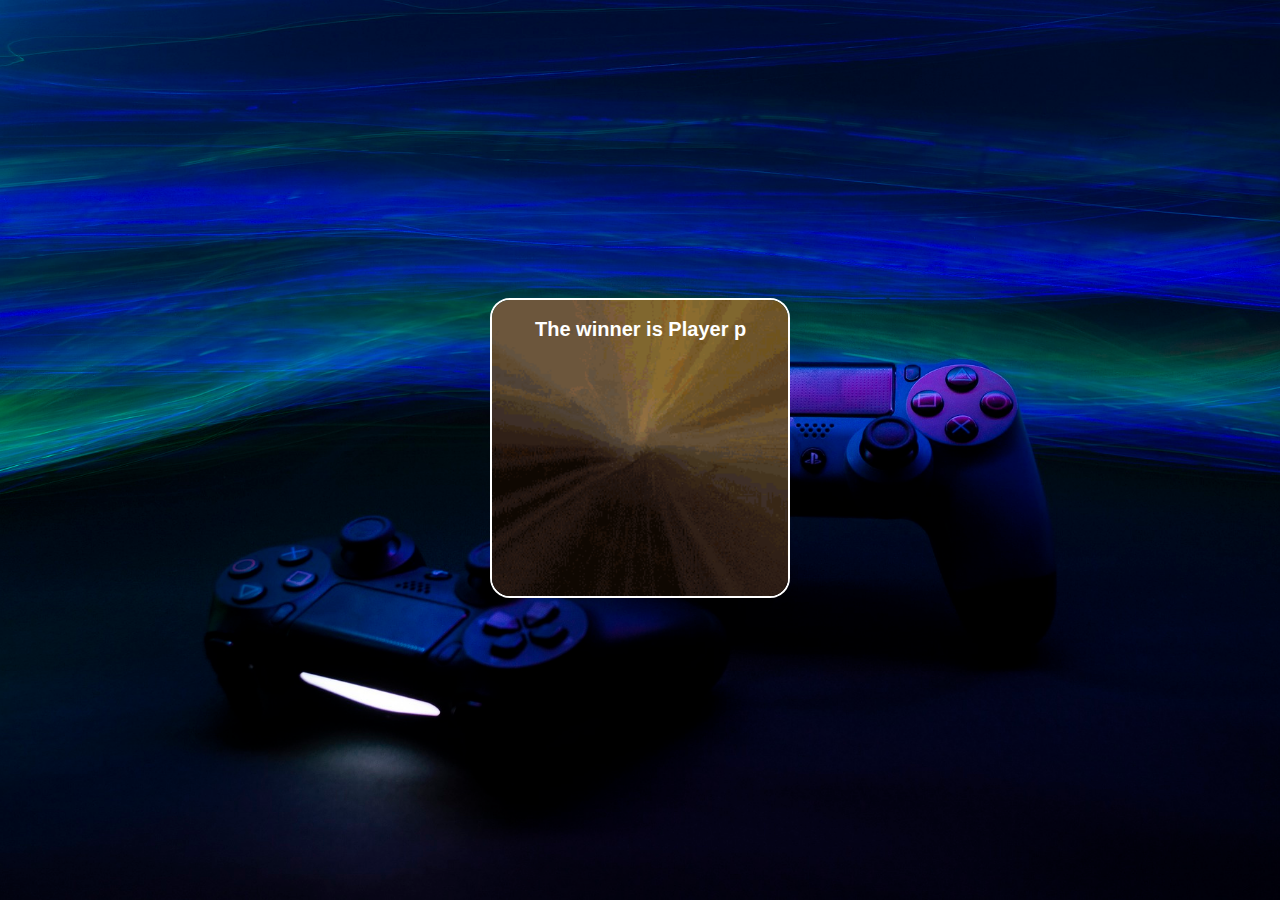
==== game.html @ d7bdcd30 "contest-1" ====
<!DOCTYPE html>
<html lang="en">
<head>
    <meta charset="UTF-8">
    <meta name="viewport" content="width=device-width, initial-scale=1.0">
    <title>Number Guessing Game</title>
    <link rel="stylesheet" href="css/all.min.css">
    <link rel="stylesheet" href="css/game.css">
    <link rel="shortcut icon" href="images/game/title icon.png" type="image/x-icon">
</head>
<body>
    
    <div class="gamebar playerOne">
        <div class="gameHead">
            <h1>Player - 1 </h1>
            <div class="game_text">
                <h2>Give a number that player 2 and player 3 can guess, dont go easy <i class="fa-solid fa-face-kiss-beam"></i></h2>
            </div>
        </div>
        <div class="event">
            <input class="playerOneInput" type="number">
            <button>Give</button>
        </div>
    </div>
    <div class="gamebar playerTwo">
        <div class="gameHead">
            <h1>Player - 2 </h1>
            <div class="game_text">
                <h2>Guess the number that Player 1 has give. Try hard , You still have <span class="show">6 </span>chance, you can do this <i class="fa-solid fa-face-kiss-beam"></i></h2>
            </div>
            <div class="chances">
                <span class="chance">0</span><span>/</span><span>6</span>
            </div>
        </div>
        <div class="event">
            <input class="playerTwoInput" type="number">
            <button>Guess</button>
        </div>
    </div>
    <div class="gamebar playerThree">
        <div class="gameHead">
            <h1>Player - 3 </h1>
            <div class="game_text">
                <h2>Player two cant make it. But you can ,Guess the number that Player 1 has give. Try hard , You still have <span class="show">6 </span>chance, you can do this <i class="fa-solid fa-face-kiss-beam"></i></h2>
            </div>
            <div class="chances">
                <span class="chance">0</span><span>/</span><span>6</span>
            </div>
        </div>
        <div class="event">
            <input class="playerTwoInput" type="number">
            <button>Guess</button>
        </div>
    </div>
    
    <div class="winner">
        <h3>The winner is Player <span class="winner">p</span></h3>
        <img src="images/game/winner.gif" alt="">
    </div>
    

    <!-- js links -->
     <script src="js/game.js"></script>
</body>
</html>
---- css/game.css ----
/* ================== common css ==================== */
*{
    margin: 0;
    padding: 0;
    outline: 0;
    box-sizing: border-box;
}
body{
    background: url(../images/game/bg.jpg);
    background-repeat: no-repeat;
    background-size: cover;
    background-position: center;
    display: flex;
    justify-content: center;
    align-items: center;
    min-height: 100vh;
}
h1,h2,h3,h4,h5,h6,p,span {
    font-family: sans-serif;
    /* color: #fff; */
}
/* ================== players CSS =================== */
.gamebar {
    background-color: rgba(255, 255, 255, 0.5);
    padding: 20px 40px;
    border-radius: 12px;
    border: 2px solid #fff;
    display: flex;
    gap: 25px;
    justify-content: center;
    align-items: center;
    flex-direction: column;
}
.gamebar .gameHead {
    display: flex;
    flex-direction: column;
    justify-content: center;
    align-items: center;
    gap: 10px;
}
.gameHead h1 {
    font-size: 50px;
}
.gameHead .game_text h2 {
    width: 510px;
}
.game_text h2 i {
    color: yellow;
}
.gamebar .event {
    border: 2px solid skyblue;
    border-radius: 20px;
    overflow: hidden;
    display: flex;
    justify-content: center;
    align-items: center;
}
.gamebar .event input {
    border: none;
    outline: none;
    background-color: transparent;
    border: 20px;
    width: 448px;
    height: 40px;
    font-size: 25px;
    padding-left: 20px;
    color: #fff;
}
.gamebar .event button {
    padding: 10px 15px;
    border-radius: 18px;
    font-size: 25px;
    border: none;
    background-color: yellow;

}
.playerOne {
    display: none;
}
/* ================== player 2 and 3 css =============== */
.gamebar .chances {
    width: 100px;
    height: 100px;
    border-radius: 50%;
    display: flex;
    justify-content: center;
    align-items: center;
    gap: 5px;
    border: 2px solid greenyellow;
}
.gamebar .chances span {
    color: lime;
    font-size: 35px;
}
.playerTwo {
    display: none;
}
.playerThree {
    display: none;
}

/* ===================== wiiner css ================= */
.winner {
    position: relative;
}
.winner img {
    border-radius: 20px;
    border: 2px solid #fff;
    width: 300px;
}
.winner h3 {
    color: #fff;
    font-size: 20px;
    position: absolute;
    top: 20px;
    left: 45px;
}
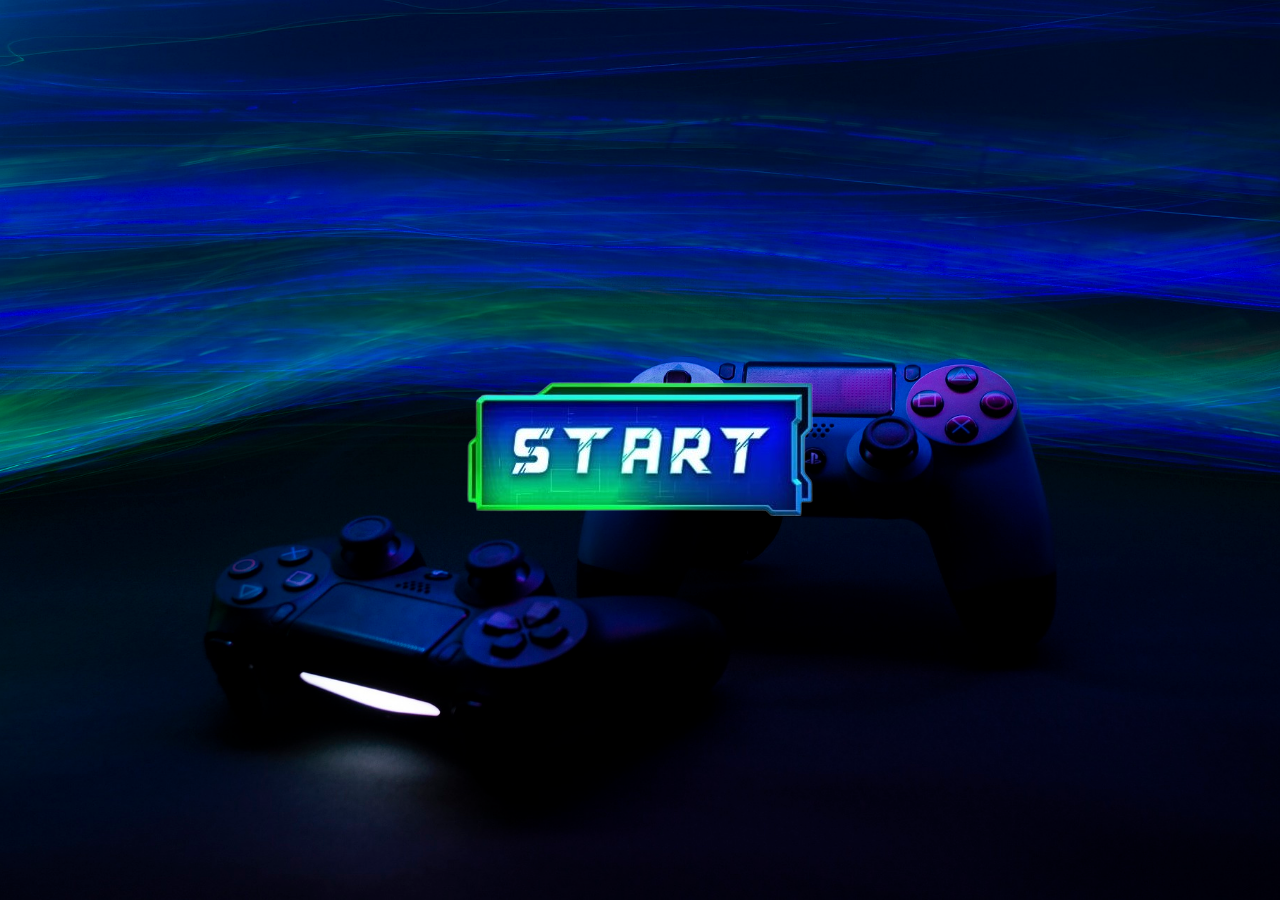
==== commit 10fe6c77: "contest-1" ====
--- a/game.html
+++ b/game.html
@@ -9,7 +9,10 @@
     <link rel="shortcut icon" href="images/game/title icon.png" type="image/x-icon">
 </head>
 <body>
-    
+    <div class="errorParent"></div>
+    <div class="start">
+        <img src="images/game/start.jpg" alt="">
+    </div>
     <div class="gamebar playerOne">
         <div class="gameHead">
             <h1>Player - 1 </h1>
@@ -18,42 +21,42 @@
             </div>
         </div>
         <div class="event">
-            <input class="playerOneInput" type="number">
-            <button>Give</button>
+            <input onkeydown="playerOneKey(event)" class="playerOneInput" type="number">
+            <button onclick="playerOnefunc()">Give</button>
         </div>
     </div>
     <div class="gamebar playerTwo">
         <div class="gameHead">
             <h1>Player - 2 </h1>
             <div class="game_text">
-                <h2>Guess the number that Player 1 has give. Try hard , You still have <span class="show">6 </span>chance, you can do this <i class="fa-solid fa-face-kiss-beam"></i></h2>
+                <h2>Guess the number that Player 1 has give. Try hard , You still have <span class="show pTwoshow">6 </span> chance, you can do this <i class="fa-solid fa-face-kiss-beam"></i></h2>
             </div>
             <div class="chances">
                 <span class="chance">0</span><span>/</span><span>6</span>
             </div>
         </div>
         <div class="event">
-            <input class="playerTwoInput" type="number">
-            <button>Guess</button>
+            <input onkeydown="playerTwoKey(event)" class="playerTwoInput" type="number">
+            <button onclick="playerTwoFunc()">Guess</button>
         </div>
     </div>
     <div class="gamebar playerThree">
         <div class="gameHead">
             <h1>Player - 3 </h1>
             <div class="game_text">
-                <h2>Player two cant make it. But you can ,Guess the number that Player 1 has give. Try hard , You still have <span class="show">6 </span>chance, you can do this <i class="fa-solid fa-face-kiss-beam"></i></h2>
+                <h2>Player two cant make it. But you can ,Guess the number that Player 1 has give. Try hard , You still have <span class="show pThreeshow">6 </span>chance, you can do this <i class="fa-solid fa-face-kiss-beam"></i></h2>
             </div>
             <div class="chances">
                 <span class="chance">0</span><span>/</span><span>6</span>
             </div>
         </div>
         <div class="event">
-            <input class="playerTwoInput" type="number">
-            <button>Guess</button>
+            <input onkeydown="playerThreeKey(event)" class="playerThreeInput" type="number">
+            <button onclick="playerThreeFunc()">Guess</button>
         </div>
     </div>
     
-    <div class="winner">
+    <div class="winnerDiv">
         <h3>The winner is Player <span class="winner">p</span></h3>
         <img src="images/game/winner.gif" alt="">
     </div>
@@ -65,3 +68,4 @@
 </html>
 
 
+
--- a/css/game.css
+++ b/css/game.css
@@ -15,10 +15,14 @@
     justify-content: center;
     align-items: center;
     min-height: 100vh;
+    flex-direction: column;
 }
 h1,h2,h3,h4,h5,h6,p,span {
     font-family: sans-serif;
     /* color: #fff; */
+}
+button {
+    cursor: pointer;
 }
 /* ================== players CSS =================== */
 .gamebar {
@@ -96,23 +100,44 @@
 .playerTwo {
     display: none;
 }
+.playerTwo .gameHead h1 {
+    color: rgb(0, 98, 255);
+} 
 .playerThree {
     display: none;
 }
-
+.playerThree .gameHead h1 {
+    color: yellowgreen;
+}
+.show {
+    color: gold;
+}
 /* ===================== wiiner css ================= */
-.winner {
+.winnerDiv {
     position: relative;
+    display: none;
 }
-.winner img {
+.winnerDiv img {
     border-radius: 20px;
     border: 2px solid #fff;
     width: 300px;
 }
-.winner h3 {
+.winnerDiv h3 {
     color: #fff;
     font-size: 20px;
     position: absolute;
     top: 20px;
     left: 45px;
 }
+/* ====================== start css ================== */
+.start img {
+    cursor: pointer;
+}
+/* ============= error css ========= */
+.error {
+    color: red;
+    margin-bottom: 10px;
+}
+.error i {
+    color: orangered;
+}